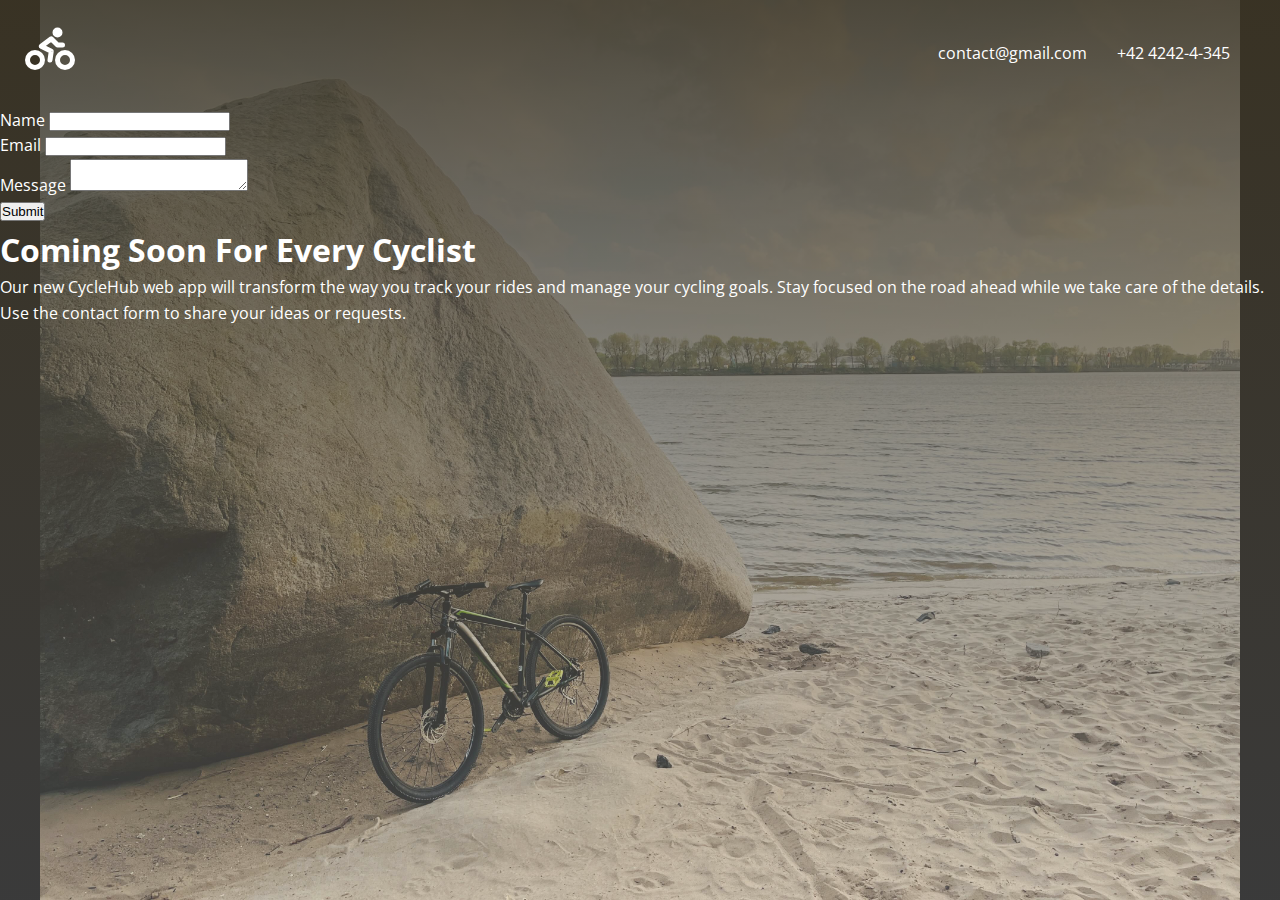
==== index.html @ 31bb36f5 "first commit" ====
<!DOCTYPE html>
<html lang="en">
  <head>
    <meta charset="UTF-8" />
    <meta name="viewport" content="width=device-width, initial-scale=1.0" />
    <link
      rel="stylesheet"
      href="https://cdnjs.cloudflare.com/ajax/libs/font-awesome/6.5.2/css/all.min.css"
      integrity="sha512-SnH5WK+bZxgPHs44uWIX+LLJAJ9/2PkPKZ5QiAj6Ta86w+fsb2TkcmfRyVX3pBnMFcV7oQPJkl9QevSCWr3W6A=="
      crossorigin="anonymous"
      referrerpolicy="no-referrer"
    />
    <link rel="preconnect" href="https://fonts.googleapis.com" />
    <link rel="preconnect" href="https://fonts.gstatic.com" crossorigin />
    <link
      href="https://fonts.googleapis.com/css2?family=Open+Sans:ital,wght@0,300..800;1,300..800&display=swap"
      rel="stylesheet"
    />
    <link rel="stylesheet" href="css/styles.css" />
    <link rel="icon" href="images/favicon.png" />
    <title>Cycling up | Sign Up</title>
  </head>
  <body>
    <div class="wrapper">
      <header>
        <a href="index.html">
          <img src="images/logo.svg" class="logo">
        </a>
        <div class="header-right">
          <div><i class="fas fa-envelope"></i> contact@gmail.com</div>
          <div><i class="fas fa-phone"></i> +42 4242-4-345</div>
          <a href="#">
            <i class="fa-brands fa-instagram"></i>
          </a>
        </div>
      </header>

      <main class="main-content">
        <form action="">
          <div class="form-group">
            <label for="name">Name</label>
            <input type="text" name="name" id="name" required/>
          </div>
          <div class="form-group">
            <label for="email">Email</label>
            <input type="text" name="email" id="email" required/>
          </div>
          <div class="form-group">
            <label for="message">Message</label>
            <textarea name="message" id="message" required></textarea>
          </div>
          <div class="form-group">
            <button type="submit" class="button">Submit</button>
          </div>
        </form>

        <div class="text-container">
          <h1>Coming Soon For Every Cyclist</h1>
          <p>Our new CycleHub web app will transform the way you track your rides and manage your cycling goals. Stay focused on the road ahead while we take care of the details. Use the contact form to share your ideas or requests.</p>
        </div>
      </main>
    </div>
  </body>
</html>
---- css/styles.css ----
* {
  margin: 0;
  padding: 0;
  box-sizing: border-box;
}

body {
  font-family: 'Open Sans', sans-serif;
  background: black;
  color: #fff;
  line-height: 1.6;
}

.wrapper {
  height: 100vh;
  background: linear-gradient(
    to bottom,
    rgba(63, 56, 40, 0.9),
    rgba(193, 193, 193, 0.3)
  ),
  url('../images/background.jpg') no-repeat center 60%;
  background-size: cover;
}

header {
  display: flex;
  justify-content: space-between;
  align-items: center;
  padding: 20px;
}

header .header-right {
  display: flex;
  align-items: center;
  gap: 25px;
}

header .header-right i{
  margin-right: 5px;
}

header .header-right a{
  color: #fff;
}

header .header-right a:hover{
  color: #454545;
}

header .logo {
  width: 60px;
}

@media (max-width: 1300px) {
  .wrapper {
    background-position: center 20%;
    background-size: auto 100%; 
  }
}
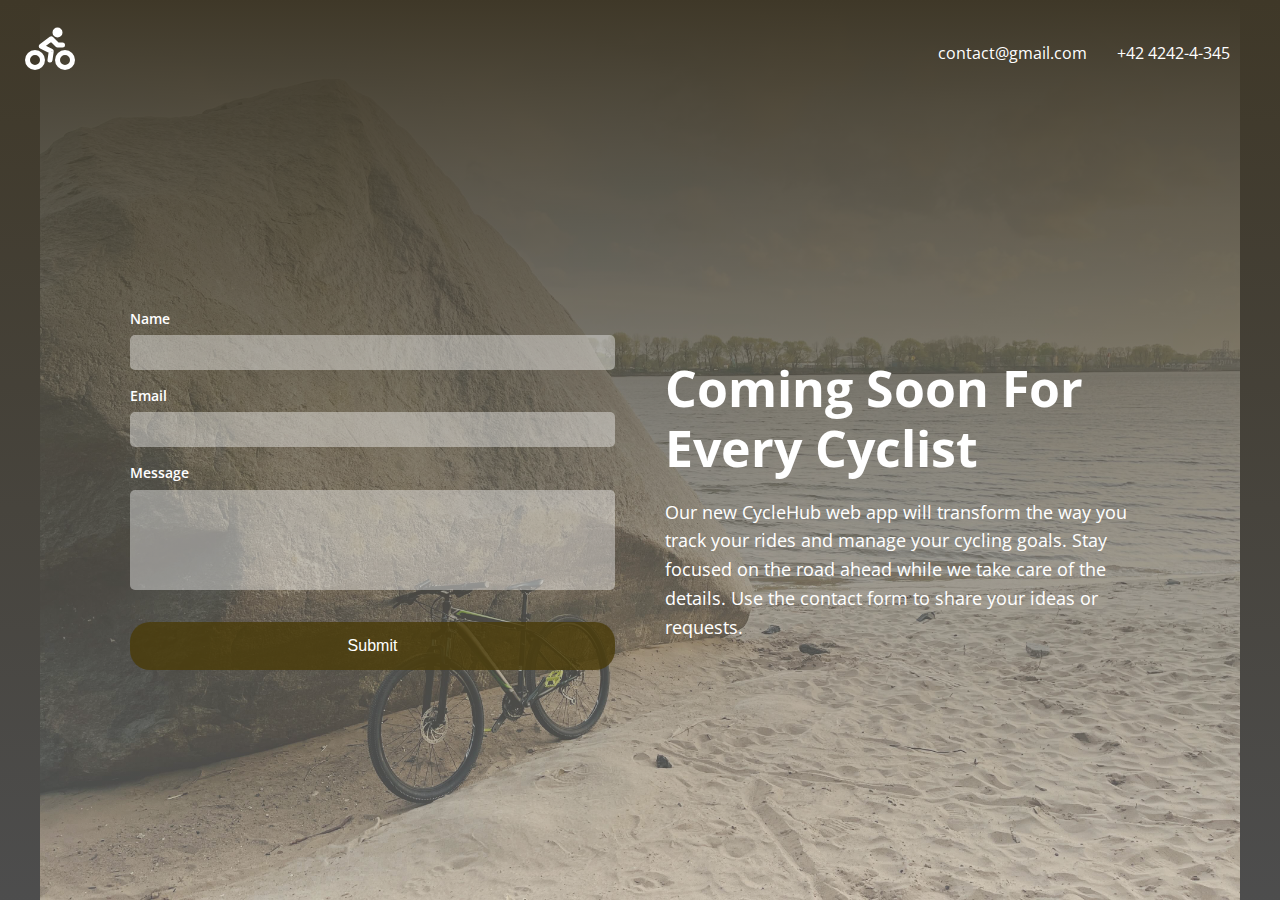
==== commit bf153035: "finish" ====
--- a/index.html
+++ b/index.html
@@ -36,7 +36,7 @@
       </header>
 
       <main class="main-content">
-        <form action="">
+        <form>
           <div class="form-group">
             <label for="name">Name</label>
             <input type="text" name="name" id="name" required/>
@@ -50,7 +50,7 @@
             <textarea name="message" id="message" required></textarea>
           </div>
           <div class="form-group">
-            <button type="submit" class="button">Submit</button>
+            <button type="submit" class="btn">Submit</button>
           </div>
         </form>
 
--- a/css/styles.css
+++ b/css/styles.css
@@ -12,11 +12,11 @@
 }
 
 .wrapper {
-  height: 100vh;
+  min-height: 100vh;
   background: linear-gradient(
     to bottom,
-    rgba(63, 56, 40, 0.9),
-    rgba(193, 193, 193, 0.3)
+    rgba(63, 56, 40, 1.1),
+    rgba(193, 193, 193, 0.4)
   ),
   url('../images/background.jpg') no-repeat center 60%;
   background-size: cover;
@@ -51,6 +51,83 @@
   width: 60px;
 }
 
+.main-content {
+  display: flex;
+  max-width: 1100px;
+  margin: 200px auto;
+  justify-content: center;
+  align-items: start;
+  gap: 50px;
+  height: 100%;
+  padding: 0 40px;
+}
+
+.main-content form {
+  flex-grow: 1;
+  flex-shrink: 1;
+  flex-basis: 0;
+}
+
+.main-content .text-container {
+  flex-grow: 1;
+  flex-shrink: 1;
+  flex-basis: 0; 
+}
+
+.form-group {
+  margin-bottom: 15px;
+}
+
+.form-group label {
+  display: block;
+  margin-bottom: 5px;
+  font-size: 14px;
+  font-weight: 600;
+}
+
+.form-group input, 
+.form-group textarea {
+  width: 100%;
+  padding: 10px;
+  border: 0;
+  border-radius: 5px;
+  background: rgba(255, 255, 255, 0.4);
+  color: #fff;
+  outline: 0;
+}
+
+.form-group textarea {
+  height: 100px;
+  resize: none;
+  margin-bottom: 10px;
+}
+
+.form-group .btn {
+  display: block;
+  padding: 15px 20px;
+  border-radius: 20px;
+  width: 100%;
+  border: 0;
+  background: rgba(74, 59, 7, 0.8);
+  color: #fff;
+  font-size: 16px;
+  cursor: pointer;
+}
+
+.form-group .btn:hover {
+  background-color: #ff5c4d;
+}
+
+.text-container h1 {
+  font-size: 50px;
+  margin: 50px 0 20px;
+  line-height: 1.2;
+}
+
+.text-container p {
+  font-size: 18px;
+}
+
 @media (max-width: 1300px) {
   .wrapper {
     background-position: center 20%;
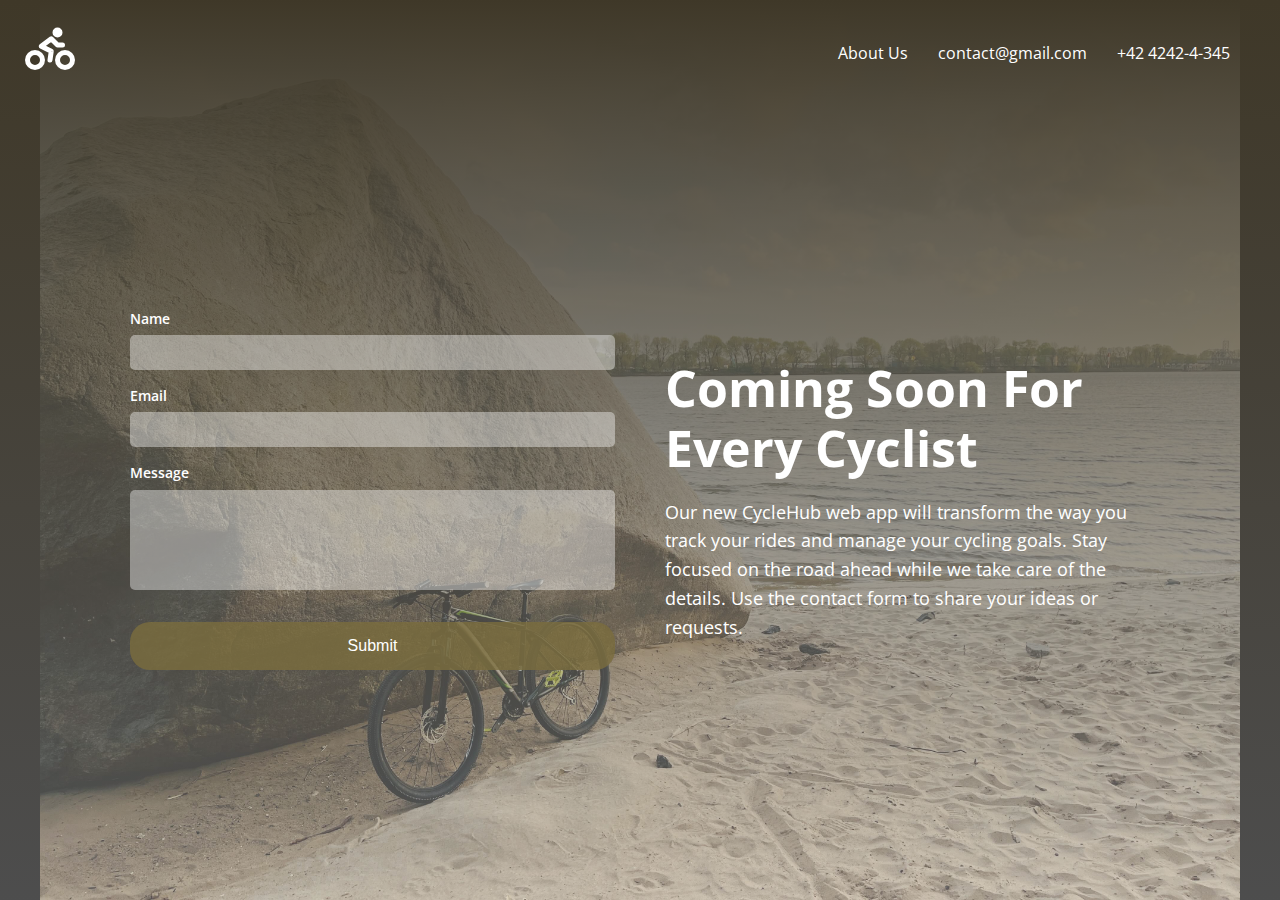
==== commit 8a333236: "about us" ====
--- a/index.html
+++ b/index.html
@@ -27,6 +27,7 @@
           <img src="images/logo.svg" class="logo">
         </a>
         <div class="header-right">
+          <div><a href="about.html">About Us</a></div>
           <div><i class="fas fa-envelope"></i> contact@gmail.com</div>
           <div><i class="fas fa-phone"></i> +42 4242-4-345</div>
           <a href="#">
--- a/css/styles.css
+++ b/css/styles.css
@@ -18,8 +18,8 @@
     rgba(63, 56, 40, 1.1),
     rgba(193, 193, 193, 0.4)
   ),
-  url('../images/background.jpg') no-repeat center 60%;
-  background-size: cover;
+  url('../images/background.jpg') no-repeat center/cover;
+  
 }
 
 header {
@@ -41,10 +41,11 @@
 
 header .header-right a{
   color: #fff;
+  text-decoration: none;
 }
 
 header .header-right a:hover{
-  color: #454545;
+  color: #615e5e;
 }
 
 header .logo {
@@ -108,14 +109,14 @@
   border-radius: 20px;
   width: 100%;
   border: 0;
-  background: rgba(74, 59, 7, 0.8);
+  background: rgba(123, 109, 61, 0.8);
   color: #fff;
   font-size: 16px;
   cursor: pointer;
 }
 
 .form-group .btn:hover {
-  background-color: #ff5c4d;
+  background-color: #615e5e;
 }
 
 .text-container h1 {
@@ -133,4 +134,45 @@
     background-position: center 20%;
     background-size: auto 100%; 
   }
+}
+
+@media (max-width: 768px) {
+  header, 
+  header .header-right {
+    flex-direction: column;
+    gap: 10px;
+  }
+
+  .main-content {
+    flex-direction: column-reverse;
+    justify-content: start;
+    margin: auto;
+    padding: 50px;
+  }
+
+  .main-content form,
+  .main-content .text-container {
+    width: 100%;
+  }
+
+  .main-content h1{
+    font-size: 40px;
+    text-align: center;
+    line-height: 1.4;
+    margin-bottom: 10px;
+  }
+
+  .main-content p{
+    display: none;
+  }
+}
+
+@media(max-height: 500px) {
+  .main-content {
+    margin: 0 auto;
+  }
+
+  .main-content h1 {
+    font-size: 40px;
+  }
 }